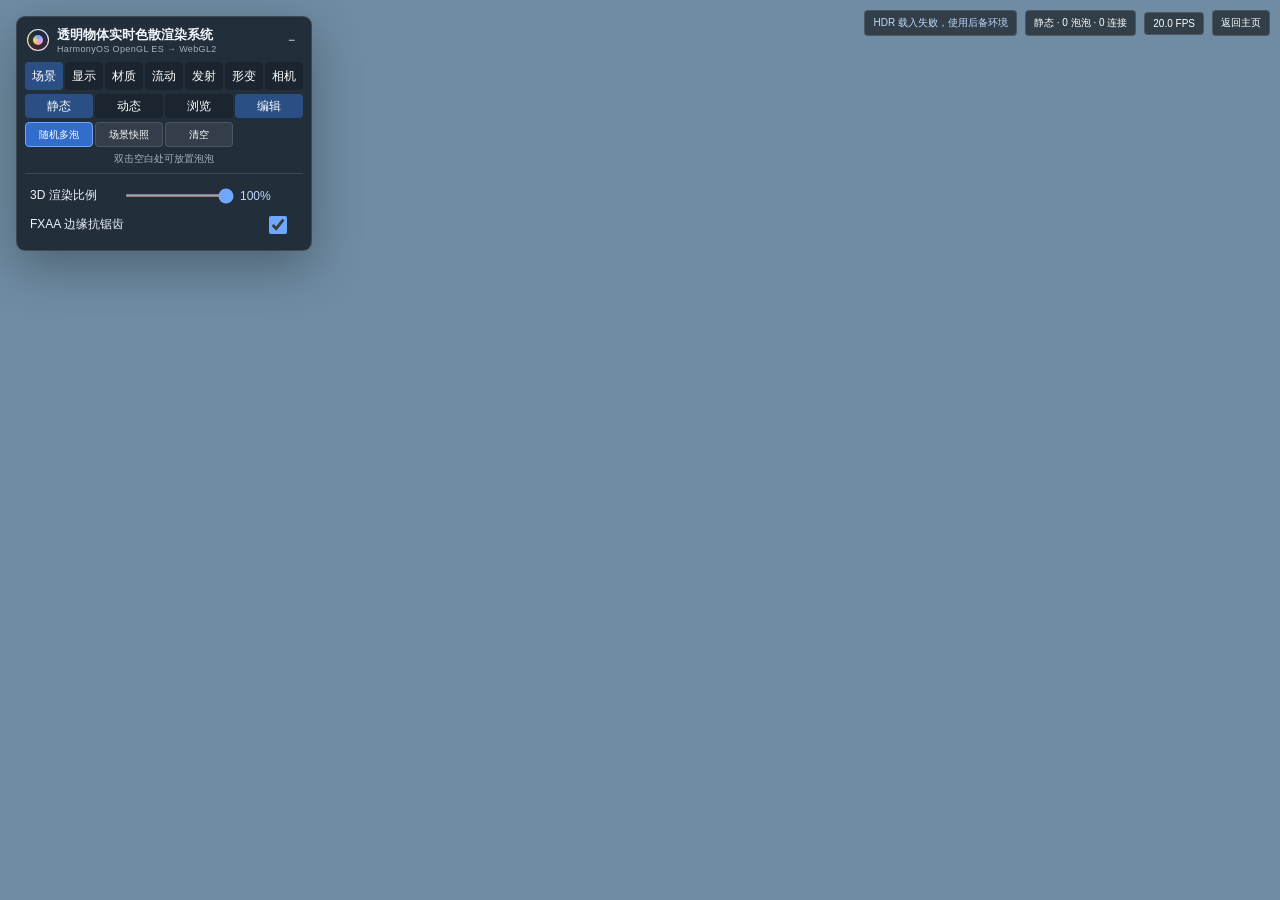
==== bubble-demo/index.html @ acb81c5f "Reapply "Prevent excessive overlap between bonded bubbles" This reverts commit 5124320a2741c33548314" ====
<!DOCTYPE html>
<html lang="zh-CN">
<head>
  <meta charset="UTF-8">
  <meta name="viewport" content="width=device-width, initial-scale=1, viewport-fit=cover">
  <meta name="description" content="由 HarmonyOS OpenGL ES 3.1 完整移植的 WebGL2 实时泡泡渲染系统。">
  <meta name="author" content="Gaole Pan">
  <meta name="robots" content="index, follow">
  <meta name="theme-color" content="#05080e">
  <link rel="canonical" href="https://pppgll.github.io/bubble-demo/">

  <meta property="og:type" content="website">
  <meta property="og:title" content="透明物体实时色散渲染系统 · WebGL2">
  <meta property="og:description" content="由 HarmonyOS OpenGL ES 3.1 完整移植的 WebGL2 实时泡泡渲染系统。">
  <meta property="og:url" content="https://pppgll.github.io/bubble-demo/">
  <meta property="og:image" content="https://pppgll.github.io/assets/bubble-demo-preview.png">
  <meta property="og:image:alt" content="WebGL2 实时泡泡渲染演示">

  <meta name="twitter:card" content="summary_large_image">
  <meta name="twitter:title" content="透明物体实时色散渲染系统 · WebGL2">
  <meta name="twitter:description" content="由 HarmonyOS OpenGL ES 3.1 完整移植的 WebGL2 实时泡泡渲染系统。">
  <meta name="twitter:image" content="https://pppgll.github.io/assets/bubble-demo-preview.png">

  <title>透明物体实时色散渲染系统 · WebGL2</title>
  <style>
    :root {
      color-scheme: dark;
      --panel: rgba(6, 10, 17, .72);
      --panel-solid: #0c121c;
      --line: rgba(255, 255, 255, .13);
      --muted: #a6b1c2;
      --text: #f3f7fc;
      --accent: #6ea8ff;
      --accent-soft: rgba(59, 130, 246, .4);
    }
    * { box-sizing: border-box; }
    html, body {
      width: 100%;
      height: 100%;
      margin: 0;
      overflow: hidden;
      color: var(--text);
      background: #05080e;
      font-family: -apple-system, BlinkMacSystemFont, "Segoe UI", "Microsoft YaHei", sans-serif;
      font-size: 12px;
    }
    button, input { font: inherit; }
    button, .back-link {
      -webkit-user-select: none;
      user-select: none;
      -webkit-touch-callout: none;
    }
    canvas {
      position: fixed;
      inset: 0;
      display: block;
      width: 100%;
      height: 100%;
      touch-action: none;
      cursor: grab;
    }
    canvas:active { cursor: grabbing; }

    .topbar {
      position: fixed;
      z-index: 3;
      top: 0;
      right: 0;
      display: flex;
      align-items: center;
      gap: 8px;
      padding: max(10px, env(safe-area-inset-top)) 10px 0;
      pointer-events: none;
    }
    .status, .back-link {
      pointer-events: auto;
      padding: 5px 8px;
      color: #fff;
      border: 1px solid var(--line);
      border-radius: 4px;
      background: rgba(0, 0, 0, .55);
      backdrop-filter: blur(8px);
      font-size: 10px;
      text-decoration: none;
    }
    .back-link:hover, .back-link:focus-visible {
      border-color: var(--accent);
      outline: 0;
    }
    #loading-label { color: #bfd7ff; }

    .control-panel {
      position: fixed;
      z-index: 4;
      top: max(16px, env(safe-area-inset-top));
      left: max(16px, env(safe-area-inset-left));
      width: 296px;
      max-height: calc(100dvh - 32px);
      overflow: auto;
      padding: 8px;
      border: 1px solid var(--line);
      border-radius: 9px;
      background: var(--panel);
      box-shadow: 0 16px 50px rgba(0, 0, 0, .3);
      backdrop-filter: blur(14px) saturate(1.15);
      scrollbar-width: thin;
      -webkit-user-select: none;
      user-select: none;
      -webkit-touch-callout: none;
    }
    .title-row {
      display: flex;
      align-items: center;
      gap: 8px;
      margin: 1px 2px 8px;
    }
    .title-mark {
      width: 22px;
      height: 22px;
      flex: none;
      border: 1px solid rgba(255,255,255,.6);
      border-radius: 50%;
      background: conic-gradient(#6ea8ff, #d7a6ff, #ff9cb4, #eade70, #6ea8ff);
      box-shadow: inset 0 0 0 5px rgba(6,10,17,.8);
    }
    .title-row strong {
      display: block;
      font-size: 13px;
      font-weight: 650;
    }
    .title-row span {
      display: block;
      color: var(--muted);
      font-size: 9px;
      letter-spacing: .04em;
    }
    .tabs {
      display: grid;
      grid-template-columns: repeat(7, 1fr);
      gap: 2px;
    }
    .tab, .mode-button {
      min-height: 28px;
      padding: 0 3px;
      color: #fff;
      border: 0;
      border-radius: 4px;
      background: rgba(0, 0, 0, .2);
      cursor: pointer;
    }
    .tab.active, .mode-button.active { background: var(--accent-soft); }
    .modes {
      display: grid;
      grid-template-columns: 1fr 1fr;
      gap: 2px;
      margin-top: 4px;
    }
    .panel-collapse {
      margin-left: auto;
      border: 0;
      color: #d7e6fb;
      background: transparent;
      cursor: pointer;
    }
    .control-panel.collapsed { width: auto; overflow: hidden; }
    .control-panel.collapsed > :not(.title-row) { display: none; }
    .workspace-row, .edit-actions {
      display: grid;
      grid-template-columns: repeat(4, 1fr);
      gap: 2px;
      margin-top: 4px;
    }
    .edit-actions .action { min-height: 25px; padding: 0 4px; font-size: 10px; }
    .mode-button { min-height: 24px; }
    .panel {
      margin-top: 7px;
      padding: 7px 5px 3px;
      border-top: 1px solid var(--line);
    }
    .panel[hidden] { display: none; }
    .row {
      display: grid;
      grid-template-columns: minmax(88px, auto) 1fr;
      align-items: center;
      gap: 7px;
      min-height: 29px;
    }
    .row label { color: #eef4fb; white-space: nowrap; }
    .row output {
      color: #bfd7ff;
      font-variant-numeric: tabular-nums;
    }
    .slider-wrap {
      display: grid;
      grid-template-columns: 1fr 58px;
      align-items: center;
      gap: 6px;
    }
    input[type="range"] {
      width: 100%;
      height: 3px;
      margin: 0;
      accent-color: var(--accent);
      cursor: pointer;
    }
    input[type="checkbox"] {
      width: 34px;
      height: 18px;
      justify-self: end;
      accent-color: var(--accent);
      cursor: pointer;
    }
    .switch-pair {
      display: grid;
      grid-template-columns: 38px auto 34px auto 34px;
      align-items: center;
      gap: 5px;
      min-height: 30px;
    }
    .switch-pair input { width: 30px; height: 17px; }
    .frequency {
      margin: 5px 0;
      color: #bfd7ff;
    }
    .actions {
      display: grid;
      grid-template-columns: 1fr auto;
      gap: 6px;
      margin-top: 7px;
    }
    .action {
      min-height: 31px;
      padding: 0 10px;
      color: #fff;
      border: 1px solid var(--line);
      border-radius: 4px;
      background: rgba(255,255,255,.08);
      cursor: pointer;
    }
    #launch { touch-action: none; }
    .action.primary, .action.held { background: #326dcc; border-color: #6ea8ff; }
    .placement-hint {
      margin: 5px 0 0;
      color: var(--muted);
      font-size: 10px;
      text-align: center;
    }
    .selection-box {
      position: fixed;
      z-index: 3;
      display: none;
      pointer-events: none;
      border: 1px solid #7cb4ff;
      background: rgba(60, 130, 246, .16);
      box-shadow: 0 0 0 1px rgba(255,255,255,.14) inset;
    }
    .selection-box.active { display: block; }
    .selected-panel {
      margin-top: 6px;
      padding: 7px 5px;
      border: 1px solid rgba(110,168,255,.42);
      border-radius: 6px;
      background: rgba(30,70,125,.18);
    }
    .selected-panel[hidden], .selected-properties[hidden] { display: none; }
    [data-selected-mode][hidden], #multi-edit-actions[hidden], .snapshot-panel[hidden] { display: none; }
    .developer-only { display: none !important; }
    .snapshot-panel {
      margin: 6px 0;
      padding: 6px;
      border: 1px solid rgba(130,170,220,.3);
      border-radius: 6px;
      background: rgba(8,18,32,.72);
    }
    .snapshot-slots { display: grid; grid-template-columns: repeat(6, 1fr); gap: 4px; }
    .snapshot-slot {
      min-width: 0;
      padding: 5px 0;
      border: 1px solid rgba(170,190,220,.28);
      border-radius: 4px;
      color: var(--muted);
      background: rgba(255,255,255,.04);
    }
    .snapshot-slot.saved { color: #d9eaff; border-color: rgba(110,168,255,.55); }
    .snapshot-slot.active { color: white; background: rgba(70,125,205,.55); }
    #snapshot-preview {
      display: block;
      width: 100%;
      height: 72px;
      margin-top: 5px;
      border-radius: 4px;
      object-fit: cover;
      background: #07101b;
    }
    #snapshot-preview[hidden] { display: none; }
    .selected-heading {
      display: flex;
      align-items: center;
      justify-content: space-between;
      margin-bottom: 3px;
      color: #d8e8ff;
    }
    .error {
      position: fixed;
      z-index: 20;
      inset: 0;
      display: none;
      place-items: center;
      padding: 30px;
      background: #07101b;
      text-align: center;
    }
    .error.visible { display: grid; }
    .error div { max-width: 540px; }
    .error h1 { font: 600 28px Georgia, serif; }
    .error p { color: var(--muted); line-height: 1.7; }
    .fov-overlay {
      position: fixed;
      z-index: 8;
      left: 50%;
      bottom: 12%;
      transform: translateX(-50%);
      padding: 6px 10px;
      border-radius: 999px;
      color: white;
      background: rgba(4,10,18,.72);
      pointer-events: none;
    }
    .fov-overlay[hidden] { display: none; }

    @media (max-width: 680px) {
      .control-panel {
        top: auto;
        right: 8px;
        bottom: max(8px, env(safe-area-inset-bottom));
        left: 8px;
        width: auto;
        max-height: 46dvh;
      }
      .topbar { left: 8px; justify-content: flex-end; flex-wrap: wrap; }
      .title-row { display: none; }
      .panel { padding-top: 4px; }
    }
  </style>
</head>
<body>
  <canvas id="scene" aria-label="WebGL2 实时泡泡渲染画面"></canvas>
  <div class="selection-box" id="selection-box" aria-hidden="true"></div>
  <div class="fov-overlay" id="fov-overlay" hidden>FOV 60°</div>

  <div class="topbar">
    <span class="status" id="loading-label">正在初始化 HDR</span>
    <span class="status" id="counts">静态 · 0 泡泡 · 0 连接</span>
    <span class="status" id="fps">0.0 FPS</span>
    <a class="back-link" href="../#projects">返回主页</a>
  </div>

  <aside class="control-panel" aria-label="泡泡渲染参数">
    <div class="title-row">
      <span class="title-mark" aria-hidden="true"></span>
      <div><strong>透明物体实时色散渲染系统</strong><span>HarmonyOS OpenGL ES → WebGL2</span></div>
      <button class="panel-collapse" id="panel-collapse" type="button" aria-label="收起参数面板">−</button>
    </div>

    <div class="tabs" role="tablist">
      <button class="tab active" data-tab="environment" role="tab" aria-selected="true">场景</button>
      <button class="tab" data-tab="furnace" role="tab" aria-selected="false">显示</button>
      <button class="tab" data-tab="material" role="tab" aria-selected="false">材质</button>
      <button class="tab" data-tab="flow" role="tab" aria-selected="false">流动</button>
      <button class="tab" data-tab="launch" role="tab" aria-selected="false">发射</button>
      <button class="tab" data-tab="deformation" role="tab" aria-selected="false">形变</button>
      <button class="tab" data-tab="camera" role="tab" aria-selected="false">相机</button>
    </div>

    <div class="workspace-row" aria-label="场景工作区">
      <button id="workspace-static" class="mode-button active" type="button">静态</button>
      <button id="workspace-realtime" class="mode-button" type="button">动态</button>
      <button id="tool-browse" class="mode-button" type="button">浏览</button>
      <button id="tool-edit" class="mode-button active" type="button">编辑</button>
    </div>
    <div class="edit-actions">
      <button class="action primary" id="random-place" type="button">随机多泡</button>
      <button class="action" id="snapshot-toggle" type="button">场景快照</button>
      <button class="action" id="clear-top" type="button">清空</button>
    </div>
    <section class="snapshot-panel" id="snapshot-panel" hidden>
      <div class="snapshot-slots" id="snapshot-slots" aria-label="快照槽位"></div>
      <img id="snapshot-preview" alt="所选场景快照缩略图" hidden>
      <div class="edit-actions">
        <button class="action primary" id="snapshot-save" type="button">保存到槽位</button>
        <button class="action" id="snapshot-load" type="button">读取槽位</button>
      </div>
    </section>
    <p class="placement-hint">双击空白处可放置泡泡</p>

    <section class="selected-panel" id="selected-panel" hidden>
      <div class="selected-heading"><strong id="selected-heading">选中泡泡</strong><span id="selected-count">1 个</span></div>
      <div class="selected-properties" id="selected-properties">
        <div class="row" data-selected-mode="static"><label for="selected-radius">物理半径</label><span class="slider-wrap"><input id="selected-radius" data-selected-prop="physicalRadius" type="range" min="1" max="8" step=".1"><output data-selected-output="physicalRadius"></output></span></div>
        <div class="row" data-selected-mode="static"><label for="selected-thickness">膜厚</label><span class="slider-wrap"><input id="selected-thickness" data-selected-prop="filmThickness" type="range" min="0" max="1200" step="1"><output data-selected-output="filmThickness"></output></span></div>
        <div class="row" data-selected-mode="static"><label for="selected-flow-enabled">启用流动</label><input id="selected-flow-enabled" data-selected-prop="flowEnabled" type="checkbox"></div>
        <div class="row" data-selected-mode="static"><label for="selected-flow-scale">流动尺度</label><span class="slider-wrap"><input id="selected-flow-scale" data-selected-prop="flowNoiseScale" type="range" min=".1" max="4" step=".05"><output data-selected-output="flowNoiseScale"></output></span></div>
        <div class="row" data-selected-mode="static"><label for="selected-flow-speed">流动速度</label><span class="slider-wrap"><input id="selected-flow-speed" data-selected-prop="flowSpeed" type="range" min="0" max=".5" step=".01"><output data-selected-output="flowSpeed"></output></span></div>
        <div class="row" data-selected-mode="static"><label for="selected-flow-amplitude">膜厚振幅</label><span class="slider-wrap"><input id="selected-flow-amplitude" data-selected-prop="flowAmplitude" type="range" min="0" max="600" step="5"><output data-selected-output="flowAmplitude"></output></span></div>
        <div class="row" data-selected-mode="realtime"><label for="selected-tension">表面张力</label><span class="slider-wrap"><input id="selected-tension" data-selected-prop="surfaceTension" type="range" min="15" max="40" step=".5"><output data-selected-output="surfaceTension"></output></span></div>
        <div class="row" data-selected-mode="realtime"><label for="selected-damping">阻尼比</label><span class="slider-wrap"><input id="selected-damping" data-selected-prop="dampingRatio" type="range" min=".01" max=".5" step=".01"><output data-selected-output="dampingRatio"></output></span></div>
      </div>
      <div class="edit-actions" id="multi-edit-actions">
        <button class="action" id="duplicate-selected" type="button">复制</button>
        <button class="action" id="shrink-selected" type="button">缩小</button>
        <button class="action" id="grow-selected" type="button">放大</button>
        <button class="action" id="delete-selected" type="button">删除</button>
      </div>
    </section>

    <section class="panel" data-panel="environment">
      <div class="row"><label for="resolution-scale">3D 渲染比例</label><span class="slider-wrap"><input id="resolution-scale" data-param="renderResolutionScale" data-format="percent" type="range" min=".5" max="1" step=".05" value="1"><output data-output="renderResolutionScale">100%</output></span></div>
      <div class="row">
        <label for="fxaa-enabled">FXAA 边缘抗锯齿</label>
        <input id="fxaa-enabled" data-param="fxaaEnabled" type="checkbox" checked>
      </div>
    </section>

    <section class="panel" data-panel="furnace" hidden>
      <div class="row developer-only">
        <label for="white-furnace">白炉测试</label>
        <input id="white-furnace" data-param="whiteFurnace" type="checkbox">
      </div>
      <div class="row developer-only">
        <label for="bubble-only">白底只显示泡泡</label>
        <input id="bubble-only" data-param="bubbleOnlyOutput" type="checkbox">
      </div>
      <div class="row">
        <label for="dof-enabled">启用景深</label>
        <input id="dof-enabled" data-param="depthOfFieldEnabled" type="checkbox">
      </div>
      <div class="row">
        <label for="dof-mode">景深模式</label>
        <span class="slider-wrap"><input id="dof-mode" data-param="depthOfFieldMode" type="range" min="0" max="2" step="2" value="2" data-precision="0"><output data-output="depthOfFieldMode">逐层</output></span>
      </div>
      <div class="row">
        <label for="dof-focus">焦点距离</label>
        <span class="slider-wrap"><input id="dof-focus" data-param="depthOfFieldFocusDistance" type="range" min="20" max="120" step=".5" value="54" data-suffix=" m"><output data-output="depthOfFieldFocusDistance">54.0 m</output></span>
      </div>
      <div class="row">
        <label for="dof-background">背景距离</label>
        <span class="slider-wrap"><input id="dof-background" data-param="depthOfFieldBackgroundDistance" type="range" min="20" max="240" step="1" value="120" data-precision="0" data-suffix=" m"><output data-output="depthOfFieldBackgroundDistance">120 m</output></span>
      </div>
      <div class="row">
        <label for="dof-strength">景深强度</label>
        <span class="slider-wrap"><input id="dof-strength" data-param="depthOfFieldStrength" type="range" min="0" max="1" step=".01" value=".45"><output data-output="depthOfFieldStrength">0.45</output></span>
      </div>
      <div class="switch-pair developer-only">
        <span>背面</span><label for="back-t">透射</label>
        <input id="back-t" data-param="backTransmission" type="checkbox" checked>
        <label for="back-r">反射</label>
        <input id="back-r" data-param="backReflection" type="checkbox" checked>
      </div>
      <div class="switch-pair developer-only">
        <span>正面</span><label for="front-t">透射</label>
        <input id="front-t" data-param="frontTransmission" type="checkbox" checked>
        <label for="front-r">反射</label>
        <input id="front-r" data-param="frontReflection" type="checkbox" checked>
      </div>
    </section>

    <section class="panel" data-panel="material" hidden>
      <div class="row">
        <label for="eta2">η₂ 薄膜 IOR</label>
        <span class="slider-wrap"><input id="eta2" data-param="eta2" type="range" min="1" max="2.5" step=".01" value="1.33"><output data-output="eta2">1.33</output></span>
      </div>
      <div class="row">
        <label for="film-thickness">d 膜厚</label>
        <span class="slider-wrap"><input id="film-thickness" data-param="filmThickness" type="range" min="0" max="1200" step="1" value="400" data-precision="0" data-suffix=" nm"><output data-output="filmThickness">400 nm</output></span>
      </div>
      <div class="row">
        <label for="eta3">η₃ 基底 IOR</label>
        <span class="slider-wrap"><input id="eta3" data-param="eta3" type="range" min="1" max="5" step=".01" value="1"><output data-output="eta3">1.00</output></span>
      </div>
      <div class="row">
        <label for="kappa3">κ₃ 消光系数</label>
        <span class="slider-wrap"><input id="kappa3" data-param="kappa3" type="range" min="0" max="5" step=".01" value="0"><output data-output="kappa3">0.00</output></span>
      </div>
      <div class="row">
        <label for="plateau-strength">Plateau 边界</label>
        <span class="slider-wrap"><input id="plateau-strength" data-param="plateauBorderStrength" type="range" min="0" max="3" step=".01" value="1"><output data-output="plateauBorderStrength">1.00</output></span>
      </div>
    </section>

    <section class="panel" data-panel="flow" hidden>
      <div class="row">
        <label for="flow-enabled">启用流动</label>
        <input id="flow-enabled" data-param="flowEnabled" type="checkbox" checked>
      </div>
      <div class="row">
        <label for="flow-scale">噪声尺度</label>
        <span class="slider-wrap"><input id="flow-scale" data-param="flowNoiseScale" type="range" min=".1" max="4" step=".05" value="1"><output data-output="flowNoiseScale">1.00</output></span>
      </div>
      <div class="row">
        <label for="flow-speed">流动速度</label>
        <span class="slider-wrap"><input id="flow-speed" data-param="flowSpeed" type="range" min="0" max=".5" step=".01" value=".03"><output data-output="flowSpeed">0.03</output></span>
      </div>
      <div class="row">
        <label for="flow-amplitude">膜厚振幅</label>
        <span class="slider-wrap"><input id="flow-amplitude" data-param="flowAmplitude" type="range" min="0" max="600" step="5" value="150" data-precision="0" data-suffix=" nm"><output data-output="flowAmplitude">150 nm</output></span>
      </div>
    </section>

    <section class="panel" data-panel="launch" hidden>
      <div class="row">
        <label for="motion-speed">初速度</label>
        <span class="slider-wrap"><input id="motion-speed" data-param="motionSpeed" type="range" min="0" max="10" step=".1" value="1" data-suffix=" m/s"><output data-output="motionSpeed">1.00 m/s</output></span>
      </div>
      <div class="row">
        <label for="drag-coefficient">阻力 C<sub>d</sub></label>
        <span class="slider-wrap"><input id="drag-coefficient" data-param="dragCoefficient" type="range" min="0" max="1" step=".01" value=".47"><output data-output="dragCoefficient">0.47</output></span>
      </div>
      <div class="row">
        <label for="randomize">随机泡泡属性</label>
        <input id="randomize" data-param="randomize" type="checkbox">
      </div>
      <div class="row">
        <label for="random-min">随机数量下限</label>
        <span class="slider-wrap"><input id="random-min" data-param="randomBubbleMinCount" type="range" min="1" max="16" step="1" value="3" data-precision="0"><output data-output="randomBubbleMinCount">3</output></span>
      </div>
      <div class="row">
        <label for="random-max">随机数量上限</label>
        <span class="slider-wrap"><input id="random-max" data-param="randomBubbleMaxCount" type="range" min="1" max="16" step="1" value="9" data-precision="0"><output data-output="randomBubbleMaxCount">9</output></span>
      </div>
      <div class="row">
        <label for="depth-scatter">深度分散</label>
        <span class="slider-wrap"><input id="depth-scatter" data-param="randomBubbleDepthScatterScale" type="range" min="1" max="4" step=".05" value="2"><output data-output="randomBubbleDepthScatterScale">2.00</output></span>
      </div>
      <div class="row">
        <label for="gravity-scale">重力缩放</label>
        <span class="slider-wrap"><input id="gravity-scale" data-param="gravityScale" type="range" min="0" max="1.5" step=".01" value=".64"><output data-output="gravityScale">0.64</output></span>
      </div>
      <div class="row">
        <label for="airflow-enabled">环境气流</label>
        <input id="airflow-enabled" data-param="ambientAirflow" type="checkbox" checked>
      </div>
      <div class="row">
        <label for="airflow-speed">竖直气流</label>
        <span class="slider-wrap"><input id="airflow-speed" data-param="verticalAirflowSpeed" type="range" min="0" max="2" step=".01" value=".21" data-suffix=" m/s"><output data-output="verticalAirflowSpeed">0.21 m/s</output></span>
      </div>
      <div class="row">
        <label for="adhesion">碰撞连接</label>
        <input id="adhesion" data-param="adhesion" type="checkbox" checked>
      </div>
      <div class="row">
        <label for="wetness">泡沫湿度</label>
        <span class="slider-wrap"><input id="wetness" data-param="wetness" type="range" min="0" max="1" step=".01" value=".65"><output data-output="wetness">0.65</output></span>
      </div>
      <div class="actions">
        <button class="action primary" id="launch" type="button">按住发射</button>
        <button class="action" id="clear" type="button">清空</button>
      </div>
    </section>

    <section class="panel" data-panel="deformation" hidden>
      <div class="row">
        <label for="deformation-enabled">启用形变</label>
        <input id="deformation-enabled" data-param="deformationEnabled" type="checkbox" checked>
      </div>
      <div class="row">
        <label for="radius">物理半径</label>
        <span class="slider-wrap"><input id="radius" data-param="radiusCentimeters" type="range" min="1" max="8" step=".1" value="3" data-precision="1" data-suffix=" cm"><output data-output="radiusCentimeters">3.0 cm</output></span>
      </div>
      <div class="row">
        <label for="surface-tension">表面张力</label>
        <span class="slider-wrap"><input id="surface-tension" data-param="surfaceTensionMilliNewtons" type="range" min="15" max="40" step=".5" value="25" data-precision="1" data-suffix=" mN/m"><output data-output="surfaceTensionMilliNewtons">25.0 mN/m</output></span>
      </div>
      <div class="row">
        <label for="damping">阻尼比</label>
        <span class="slider-wrap"><input id="damping" data-param="dampingRatio" type="range" min=".01" max=".5" step=".01" value=".08"><output data-output="dampingRatio">0.08</output></span>
      </div>
      <p class="frequency">l=2 Rayleigh–Lamb 解析振荡 · 体积保持矩阵指数</p>
      <div class="row developer-only">
        <label for="single-preview">单泡泡预览</label>
        <input id="single-preview" data-param="singlePreview" type="checkbox" checked>
      </div>
    </section>

    <section class="panel" data-panel="camera" hidden>
      <div class="row"><label for="camera-distance">相机距离</label><span class="slider-wrap"><input id="camera-distance" data-param="cameraDistance" type="range" min="20" max="120" step=".5" value="54" data-suffix=" m"><output data-output="cameraDistance">54.0 m</output></span></div>
      <div class="row"><label for="camera-fov">视场角</label><span class="slider-wrap"><input id="camera-fov" data-param="cameraFov" type="range" min="25" max="90" step="1" value="60" data-precision="0" data-suffix="°"><output data-output="cameraFov">60°</output></span></div>
      <div class="row developer-only"><label for="blend-width">法线融合宽度</label><span class="slider-wrap"><input id="blend-width" data-param="normalBlendWidthScale" type="range" min="0" max=".15" step=".005" value=".055" data-precision="3"><output data-output="normalBlendWidthScale">0.055</output></span></div>
      <div class="row developer-only"><label for="bubble-blend">泡泡法线融合</label><span class="slider-wrap"><input id="bubble-blend" data-param="bubbleNormalBlendStrength" type="range" min="0" max="1" step=".01" value=".35"><output data-output="bubbleNormalBlendStrength">0.35</output></span></div>
      <div class="row developer-only"><label for="film-blend">共享膜法线融合</label><span class="slider-wrap"><input id="film-blend" data-param="sharedFilmNormalBlendStrength" type="range" min="0" max="1" step=".01" value=".55"><output data-output="sharedFilmNormalBlendStrength">0.55</output></span></div>
      <div class="row developer-only"><label for="border-blend">边界法线融合</label><span class="slider-wrap"><input id="border-blend" data-param="plateauBorderNormalBlendStrength" type="range" min="0" max="1" step=".01" value=".28"><output data-output="plateauBorderNormalBlendStrength">0.28</output></span></div>
    </section>
  </aside>

  <section class="error" id="error" role="alert">
    <div>
      <h1>无法启动完整 WebGL2 渲染管线</h1>
      <p>该移植需要 WebGL2 与浮点颜色缓冲。请使用最新版 Chrome、Edge、Firefox 或 Safari，并启用硬件加速。</p>
      <p id="error-detail"></p>
      <a class="back-link" href="../#projects">返回主页</a>
    </div>
  </section>

  <script type="module" src="app.js?v=20260807-15"></script>
</body>
</html>
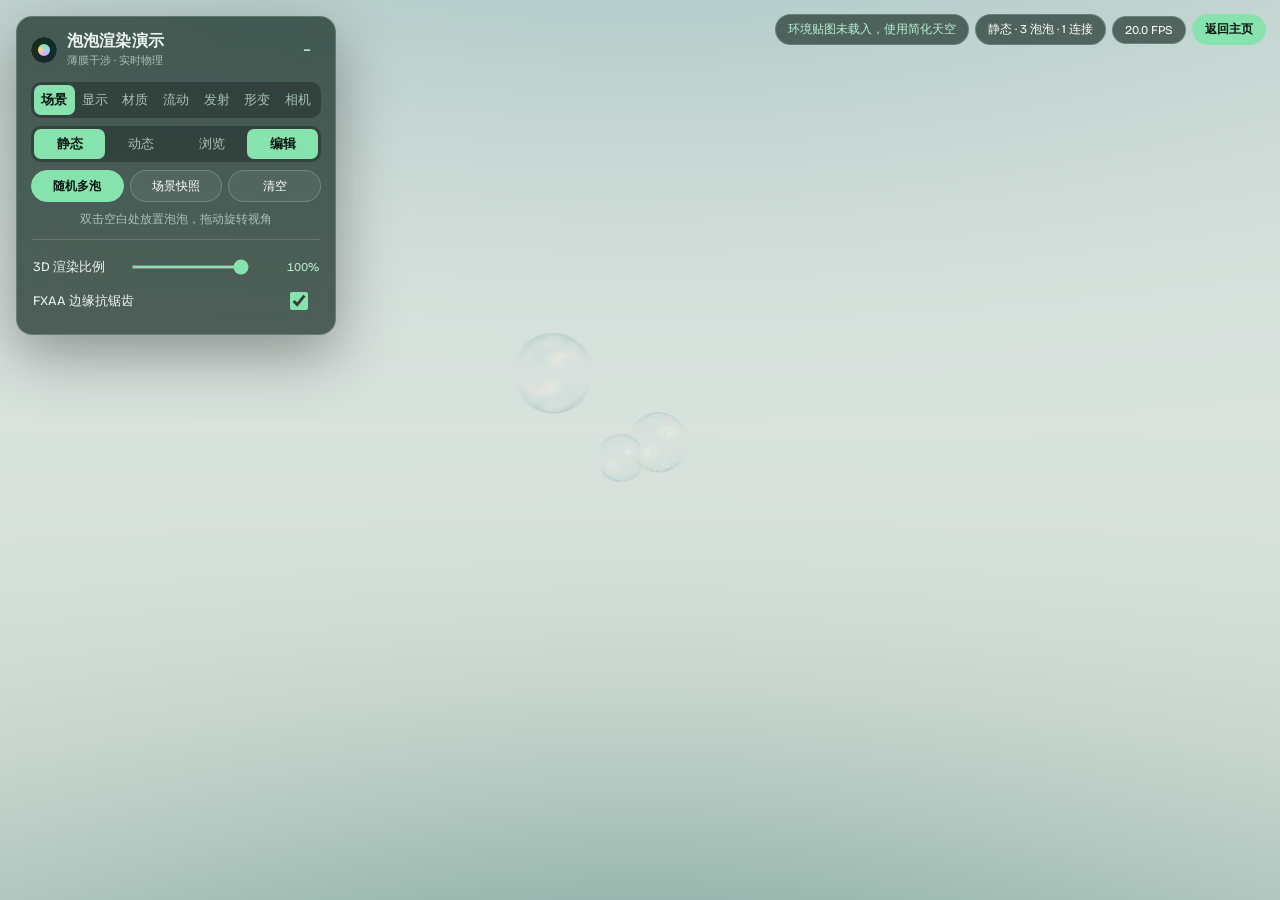
==== commit ef0be8b3: "Bubble demo: refreshed UI, opening cluster, procedural fallback sky - Restyle the panel and status p" ====
--- a/bubble-demo/index.html
+++ b/bubble-demo/index.html
@@ -3,35 +3,35 @@
 <head>
   <meta charset="UTF-8">
   <meta name="viewport" content="width=device-width, initial-scale=1, viewport-fit=cover">
-  <meta name="description" content="由 HarmonyOS OpenGL ES 3.1 完整移植的 WebGL2 实时泡泡渲染系统。">
+  <meta name="description" content="浏览器里的实时泡泡渲染：薄膜干涉、形变与泡沫物理。">
   <meta name="author" content="Gaole Pan">
   <meta name="robots" content="index, follow">
-  <meta name="theme-color" content="#05080e">
+  <meta name="theme-color" content="#04140f">
   <link rel="canonical" href="https://pppgll.github.io/bubble-demo/">
 
   <meta property="og:type" content="website">
-  <meta property="og:title" content="透明物体实时色散渲染系统 · WebGL2">
-  <meta property="og:description" content="由 HarmonyOS OpenGL ES 3.1 完整移植的 WebGL2 实时泡泡渲染系统。">
+  <meta property="og:title" content="泡泡渲染演示">
+  <meta property="og:description" content="浏览器里的实时泡泡渲染：薄膜干涉、形变与泡沫物理。">
   <meta property="og:url" content="https://pppgll.github.io/bubble-demo/">
   <meta property="og:image" content="https://pppgll.github.io/assets/bubble-demo-preview.png">
   <meta property="og:image:alt" content="WebGL2 实时泡泡渲染演示">
 
   <meta name="twitter:card" content="summary_large_image">
-  <meta name="twitter:title" content="透明物体实时色散渲染系统 · WebGL2">
-  <meta name="twitter:description" content="由 HarmonyOS OpenGL ES 3.1 完整移植的 WebGL2 实时泡泡渲染系统。">
+  <meta name="twitter:title" content="泡泡渲染演示">
+  <meta name="twitter:description" content="浏览器里的实时泡泡渲染：薄膜干涉、形变与泡沫物理。">
   <meta name="twitter:image" content="https://pppgll.github.io/assets/bubble-demo-preview.png">
 
-  <title>透明物体实时色散渲染系统 · WebGL2</title>
+  <title>泡泡渲染演示</title>
   <style>
     :root {
       color-scheme: dark;
-      --panel: rgba(6, 10, 17, .72);
-      --panel-solid: #0c121c;
+      --panel: rgba(5, 26, 19, .66);
+      --panel-solid: #0a241b;
       --line: rgba(255, 255, 255, .13);
-      --muted: #a6b1c2;
-      --text: #f3f7fc;
-      --accent: #6ea8ff;
-      --accent-soft: rgba(59, 130, 246, .4);
+      --muted: #a9c2b5;
+      --text: #f0f7f2;
+      --accent: #86e3ad;
+      --accent-soft: rgba(134, 227, 173, .26);
     }
     * { box-sizing: border-box; }
     html, body {
@@ -40,7 +40,7 @@
       margin: 0;
       overflow: hidden;
       color: var(--text);
-      background: #05080e;
+      background: #04140f;
       font-family: -apple-system, BlinkMacSystemFont, "Segoe UI", "Microsoft YaHei", sans-serif;
       font-size: 12px;
     }
@@ -87,7 +87,7 @@
       border-color: var(--accent);
       outline: 0;
     }
-    #loading-label { color: #bfd7ff; }
+    #loading-label { color: #b9f0d2; }
 
     .control-panel {
       position: fixed;
@@ -120,8 +120,8 @@
       flex: none;
       border: 1px solid rgba(255,255,255,.6);
       border-radius: 50%;
-      background: conic-gradient(#6ea8ff, #d7a6ff, #ff9cb4, #eade70, #6ea8ff);
-      box-shadow: inset 0 0 0 5px rgba(6,10,17,.8);
+      background: conic-gradient(#86e3ad, #9fd0ff, #d7a6ff, #ffd58a, #86e3ad);
+      box-shadow: inset 0 0 0 5px rgba(5,26,19,.85);
     }
     .title-row strong {
       display: block;
@@ -158,7 +158,7 @@
     .panel-collapse {
       margin-left: auto;
       border: 0;
-      color: #d7e6fb;
+      color: #e3fbee;
       background: transparent;
       cursor: pointer;
     }
@@ -187,7 +187,7 @@
     }
     .row label { color: #eef4fb; white-space: nowrap; }
     .row output {
-      color: #bfd7ff;
+      color: #b9f0d2;
       font-variant-numeric: tabular-nums;
     }
     .slider-wrap {
@@ -220,7 +220,7 @@
     .switch-pair input { width: 30px; height: 17px; }
     .frequency {
       margin: 5px 0;
-      color: #bfd7ff;
+      color: #b9f0d2;
     }
     .actions {
       display: grid;
@@ -238,7 +238,7 @@
       cursor: pointer;
     }
     #launch { touch-action: none; }
-    .action.primary, .action.held { background: #326dcc; border-color: #6ea8ff; }
+    .action.primary, .action.held { background: #86e3ad; border-color: #86e3ad; }
     .placement-hint {
       margin: 5px 0 0;
       color: var(--muted);
@@ -250,17 +250,17 @@
       z-index: 3;
       display: none;
       pointer-events: none;
-      border: 1px solid #7cb4ff;
-      background: rgba(60, 130, 246, .16);
+      border: 1px solid #86e3ad;
+      background: rgba(134, 227, 173, .16);
       box-shadow: 0 0 0 1px rgba(255,255,255,.14) inset;
     }
     .selection-box.active { display: block; }
     .selected-panel {
       margin-top: 6px;
       padding: 7px 5px;
-      border: 1px solid rgba(110,168,255,.42);
+      border: 1px solid rgba(134,227,173,.38);
       border-radius: 6px;
-      background: rgba(30,70,125,.18);
+      background: rgba(134,227,173,.08);
     }
     .selected-panel[hidden], .selected-properties[hidden] { display: none; }
     [data-selected-mode][hidden], #multi-edit-actions[hidden], .snapshot-panel[hidden] { display: none; }
@@ -268,21 +268,21 @@
     .snapshot-panel {
       margin: 6px 0;
       padding: 6px;
-      border: 1px solid rgba(130,170,220,.3);
+      border: 1px solid rgba(134,227,173,.25);
       border-radius: 6px;
-      background: rgba(8,18,32,.72);
+      background: rgba(4,20,15,.6);
     }
     .snapshot-slots { display: grid; grid-template-columns: repeat(6, 1fr); gap: 4px; }
     .snapshot-slot {
       min-width: 0;
       padding: 5px 0;
-      border: 1px solid rgba(170,190,220,.28);
+      border: 1px solid rgba(190,255,220,.22);
       border-radius: 4px;
       color: var(--muted);
       background: rgba(255,255,255,.04);
     }
-    .snapshot-slot.saved { color: #d9eaff; border-color: rgba(110,168,255,.55); }
-    .snapshot-slot.active { color: white; background: rgba(70,125,205,.55); }
+    .snapshot-slot.saved { color: #e3fbee; border-color: rgba(134,227,173,.55); }
+    .snapshot-slot.active { color: white; background: rgba(134,227,173,.35); }
     #snapshot-preview {
       display: block;
       width: 100%;
@@ -290,7 +290,7 @@
       margin-top: 5px;
       border-radius: 4px;
       object-fit: cover;
-      background: #07101b;
+      background: #04140f;
     }
     #snapshot-preview[hidden] { display: none; }
     .selected-heading {
@@ -298,7 +298,7 @@
       align-items: center;
       justify-content: space-between;
       margin-bottom: 3px;
-      color: #d8e8ff;
+      color: #e3fbee;
     }
     .error {
       position: fixed;
@@ -307,7 +307,7 @@
       display: none;
       place-items: center;
       padding: 30px;
-      background: #07101b;
+      background: #04140f;
       text-align: center;
     }
     .error.visible { display: grid; }
@@ -323,7 +323,7 @@
       padding: 6px 10px;
       border-radius: 999px;
       color: white;
-      background: rgba(4,10,18,.72);
+      background: rgba(4,20,15,.72);
       pointer-events: none;
     }
     .fov-overlay[hidden] { display: none; }
@@ -341,6 +341,99 @@
       .title-row { display: none; }
       .panel { padding-top: 4px; }
     }
+
+    /* ---- refreshed look, shared with the homepage ---- */
+    @font-face {
+      font-family: "Bricolage Grotesque";
+      src: url("../assets/fonts/bricolage-var.woff2") format("woff2");
+      font-weight: 200 800;
+      font-stretch: 75% 100%;
+      font-display: swap;
+    }
+    html, body {
+      font-family: "Bricolage Grotesque", -apple-system, BlinkMacSystemFont, "Segoe UI", "PingFang SC", "Microsoft YaHei", sans-serif;
+      font-size: 13px;
+    }
+    .control-panel {
+      width: 320px;
+      padding: 14px;
+      border-radius: 16px;
+      border-color: rgba(190, 255, 220, .2);
+      box-shadow: 0 20px 60px rgba(0, 0, 0, .35);
+      backdrop-filter: blur(22px) saturate(1.3);
+      -webkit-backdrop-filter: blur(22px) saturate(1.3);
+    }
+    .title-row { margin: 0 0 14px; gap: 10px; }
+    .title-mark { width: 26px; height: 26px; border: 0; box-shadow: inset 0 0 0 7px rgba(5, 26, 19, .9); }
+    .title-row strong { font-size: 16px; font-weight: 700; letter-spacing: .01em; }
+    .title-row span { margin-top: 1px; font-size: 11px; letter-spacing: 0; }
+    .panel-collapse { width: 28px; height: 28px; border-radius: 50%; font-size: 16px; }
+    .panel-collapse:hover { background: rgba(255, 255, 255, .1); }
+
+    .tabs, .workspace-row {
+      gap: 0;
+      padding: 3px;
+      border-radius: 10px;
+      background: rgba(0, 0, 0, .28);
+    }
+    .workspace-row { margin-top: 8px; }
+    .tab, .mode-button {
+      min-height: 30px;
+      border-radius: 7px;
+      color: var(--muted);
+      background: transparent;
+      font-weight: 500;
+      transition: background .15s, color .15s;
+    }
+    .tab:hover, .mode-button:hover { color: var(--text); }
+    .tab.active, .mode-button.active { color: #04140f; background: var(--accent); font-weight: 600; }
+
+    .edit-actions { gap: 6px; margin-top: 8px; grid-template-columns: repeat(3, 1fr); }
+    #multi-edit-actions { grid-template-columns: repeat(4, 1fr); }
+    .snapshot-panel .edit-actions { grid-template-columns: 1fr 1fr; }
+    .action, .edit-actions .action {
+      min-height: 32px;
+      border-radius: 999px;
+      border-color: rgba(190, 255, 220, .22);
+      background: rgba(255, 255, 255, .06);
+      font-size: 12px;
+      font-weight: 500;
+      transition: background .15s, border-color .15s;
+    }
+    .action:hover { background: rgba(255, 255, 255, .14); border-color: rgba(190, 255, 220, .45); }
+    .action.primary, .action.held { color: #04140f; background: var(--accent); border-color: var(--accent); font-weight: 600; }
+    .action.primary:hover { background: #a9f0c8; }
+    .placement-hint { margin: 10px 0 0; font-size: 11.5px; }
+
+    .panel { margin-top: 12px; padding: 10px 2px 2px; }
+    .row { min-height: 34px; gap: 10px; }
+    .row label { color: var(--text); }
+    .row output { text-align: right; font-size: 12px; }
+    .slider-wrap { grid-template-columns: 1fr 62px; gap: 8px; }
+    input[type="range"] { height: 4px; }
+    .frequency { margin: 8px 0 4px; color: var(--muted); font-size: 11.5px; }
+    .selected-panel, .snapshot-panel { margin-top: 10px; padding: 10px; border-radius: 12px; }
+
+    .topbar { gap: 6px; padding: max(14px, env(safe-area-inset-top)) 14px 0; }
+    .status, .back-link {
+      padding: 6px 12px;
+      border-radius: 999px;
+      border-color: rgba(190, 255, 220, .2);
+      background: rgba(5, 26, 19, .6);
+      -webkit-backdrop-filter: blur(14px);
+      backdrop-filter: blur(14px);
+      font-size: 12px;
+    }
+    #fps { font-variant-numeric: tabular-nums; }
+    .back-link { color: #04140f; background: var(--accent); border-color: var(--accent); font-weight: 600; }
+    .back-link:hover, .back-link:focus-visible { background: #a9f0c8; border-color: #a9f0c8; }
+    :focus-visible { outline: 2px solid var(--accent); outline-offset: 2px; }
+    .error h1 { font: 700 28px "Bricolage Grotesque", sans-serif; }
+
+    @media (max-width: 680px) {
+      .control-panel { width: auto; padding: 10px; border-radius: 14px; }
+      .tab { font-size: 12px; }
+    }
   </style>
 </head>
 <body>
@@ -349,7 +442,7 @@
   <div class="fov-overlay" id="fov-overlay" hidden>FOV 60°</div>
 
   <div class="topbar">
-    <span class="status" id="loading-label">正在初始化 HDR</span>
+    <span class="status" id="loading-label">正在载入环境贴图</span>
     <span class="status" id="counts">静态 · 0 泡泡 · 0 连接</span>
     <span class="status" id="fps">0.0 FPS</span>
     <a class="back-link" href="../#projects">返回主页</a>
@@ -358,7 +451,7 @@
   <aside class="control-panel" aria-label="泡泡渲染参数">
     <div class="title-row">
       <span class="title-mark" aria-hidden="true"></span>
-      <div><strong>透明物体实时色散渲染系统</strong><span>HarmonyOS OpenGL ES → WebGL2</span></div>
+      <div><strong>泡泡渲染演示</strong><span>薄膜干涉 · 实时物理</span></div>
       <button class="panel-collapse" id="panel-collapse" type="button" aria-label="收起参数面板">−</button>
     </div>
 
@@ -391,7 +484,7 @@
         <button class="action" id="snapshot-load" type="button">读取槽位</button>
       </div>
     </section>
-    <p class="placement-hint">双击空白处可放置泡泡</p>
+    <p class="placement-hint">双击空白处放置泡泡，拖动旋转视角</p>
 
     <section class="selected-panel" id="selected-panel" hidden>
       <div class="selected-heading"><strong id="selected-heading">选中泡泡</strong><span id="selected-count">1 个</span></div>
@@ -593,13 +686,13 @@
 
   <section class="error" id="error" role="alert">
     <div>
-      <h1>无法启动完整 WebGL2 渲染管线</h1>
-      <p>该移植需要 WebGL2 与浮点颜色缓冲。请使用最新版 Chrome、Edge、Firefox 或 Safari，并启用硬件加速。</p>
+      <h1>无法启动渲染</h1>
+      <p>这个演示需要 WebGL2 与浮点颜色缓冲。请使用最新版 Chrome、Edge、Firefox 或 Safari，并启用硬件加速。</p>
       <p id="error-detail"></p>
       <a class="back-link" href="../#projects">返回主页</a>
     </div>
   </section>
 
-  <script type="module" src="app.js?v=20260807-15"></script>
+  <script type="module" src="app.js?v=20261010-1"></script>
 </body>
 </html>
